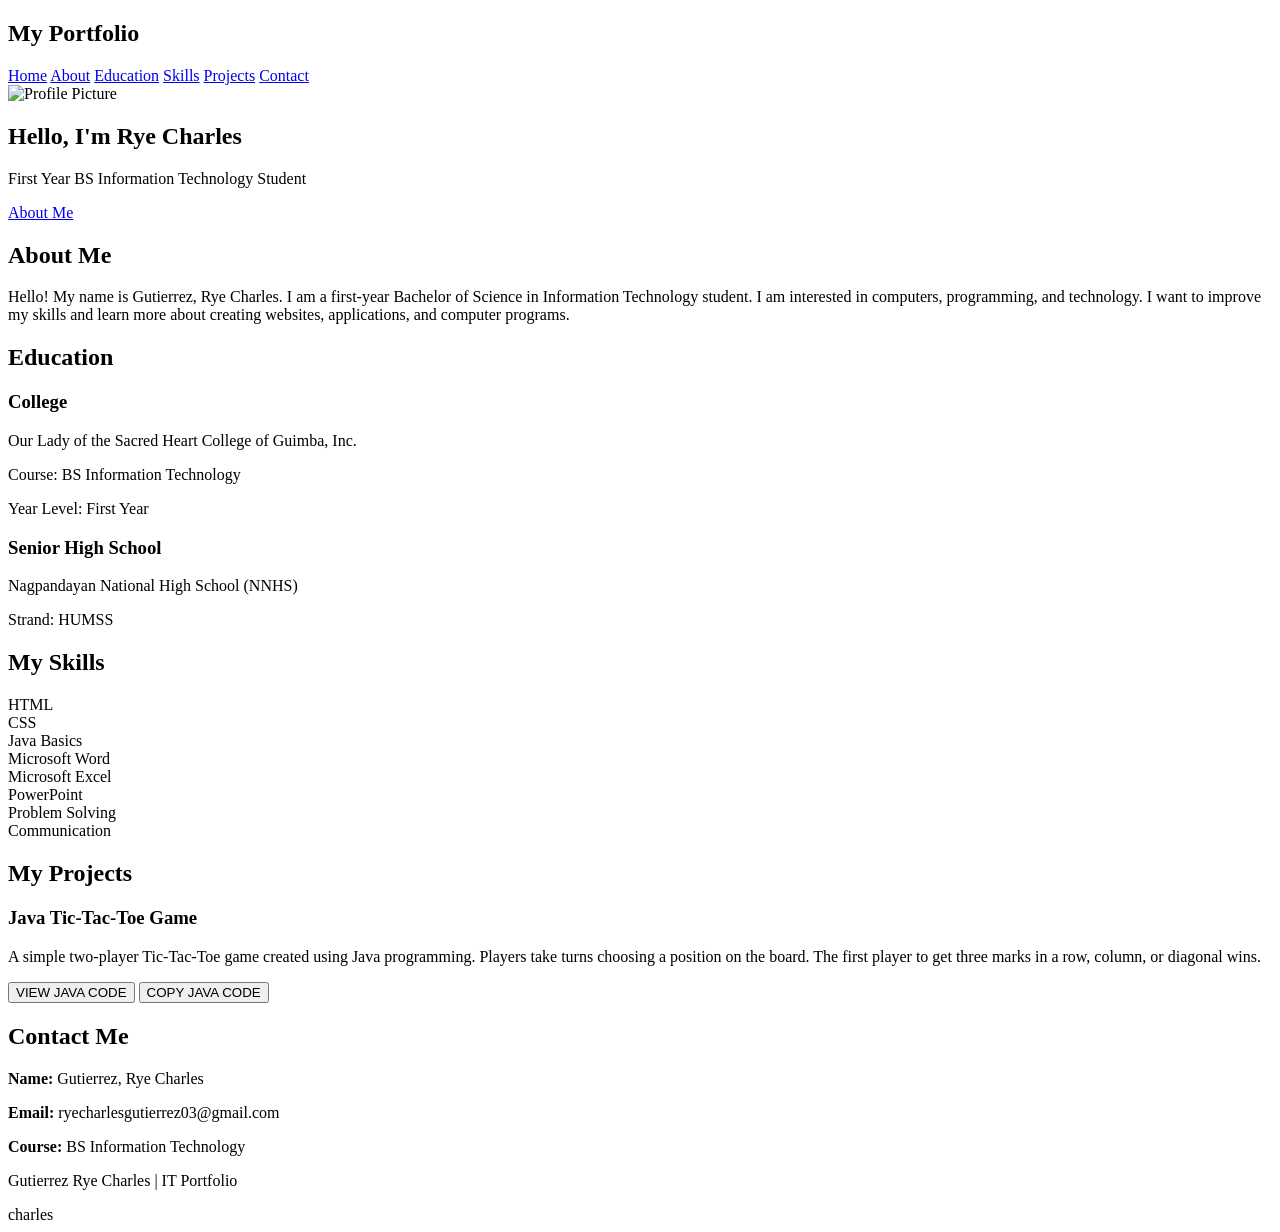
==== index.html @ fd4f10c5 "Rename charles.html to index.html" ====
<!DOCTYPE html>
<html lang="en">
<head>
<meta charset="UTF-8">
<meta name="viewport" content="width=device-width, initial-scale=1.0">
<title>Rye Charles | IT Portfolio</title>

<link rel="stylesheet" href="style.css">
</head>

<body>

<header>
    <h2>My Portfolio</h2>
    <nav>
        <a href="#home">Home</a>
        <a href="#about">About</a>
        <a href="#education">Education</a>
        <a href="#skills">Skills</a>
        <a href="#projects">Projects</a>
        <a href="#contact">Contact</a>
    </nav>
</header>

<section class="home" id="home">
    <img src="charleshaha.jpeg" alt="Profile Picture" class="profile-pic">

    <h1>Hello, I'm <span>Rye Charles</span></h1>
    <p>First Year BS Information Technology Student</p>
    <a href="#about" class="btn">About Me</a>
</section>

<section id="about">
    <h2 class="section-title">About Me</h2>

    <div class="card">
        <p>
            Hello! My name is Gutierrez, Rye Charles. I am a first-year
            Bachelor of Science in Information Technology student.
            I am interested in computers, programming, and technology.
            I want to improve my skills and learn more about creating
            websites, applications, and computer programs.
        </p>
    </div>
</section>

<section id="education">
    <h2 class="section-title">Education</h2>

    <div class="card">
        <h3>College</h3>
        <p>Our Lady of the Sacred Heart College of Guimba, Inc.</p>
        <p>Course: BS Information Technology</p>
        <p>Year Level: First Year</p>
    </div>

    <div class="card">
        <h3>Senior High School</h3>
        <p>Nagpandayan National High School (NNHS)</p>
        <p>Strand: HUMSS</p>
    </div>
</section>

<section id="skills">
    <h2 class="section-title">My Skills</h2>

    <div class="skills-container">
        <div class="skill">HTML</div>
        <div class="skill">CSS</div>
        <div class="skill">Java Basics</div>
        <div class="skill">Microsoft Word</div>
        <div class="skill">Microsoft Excel</div>
        <div class="skill">PowerPoint</div>
        <div class="skill">Problem Solving</div>
        <div class="skill">Communication</div>
    </div>
</section>

<section id="projects">
    <h2 class="section-title">My Projects</h2>

    <div class="card">
        <h3>Java Tic-Tac-Toe Game</h3>

        <p>
            A simple two-player Tic-Tac-Toe game created using
            Java programming. Players take turns choosing a
            position on the board. The first player to get three
            marks in a row, column, or diagonal wins.
        </p>

        <div class="project-buttons">
            <button class="game-button" onclick="showJavaCode()">
                VIEW JAVA CODE
            </button>

            <button class="game-button" onclick="copyJavaCode()">
                COPY JAVA CODE
            </button>
        </div>

        <pre id="javaCode"></pre>
    </div>
</section>

<section id="contact">
    <h2 class="section-title">Contact Me</h2>

    <div class="card contact-info">
        <p><strong>Name:</strong> Gutierrez, Rye Charles</p>
        <p><strong>Email:</strong> ryecharlesgutierrez03@gmail.com</p>
        <p><strong>Course:</strong> BS Information Technology</p>
    </div>
</section>

<footer>
    <p>Gutierrez Rye Charles | IT Portfolio</p>
</footer>

<script>
async function showJavaCode() {
    const codeBox = document.getElementById("javaCode");

    try {
        const response = await fetch("TicTacToe.java");
        if (!response.ok) throw new Error("File not found");

        const code = await response.text();
        codeBox.textContent = code;
        codeBox.style.display = "block";
    } catch (error) {
        alert("Unable to load Java code. Please check TicTacToe.java.");
    }
}

async function copyJavaCode() {
    try {
        const response = await fetch("TicTacToe.java");
        if (!response.ok) throw new Error("File not found");

        const code = await response.text();
        await navigator.clipboard.writeText(code);

        alert("Java code copied successfully!");
    } catch (error) {
        alert("Unable to copy Java code. Please open the Java file manually.");
    }
}
</script>

</body>
</html>
charles
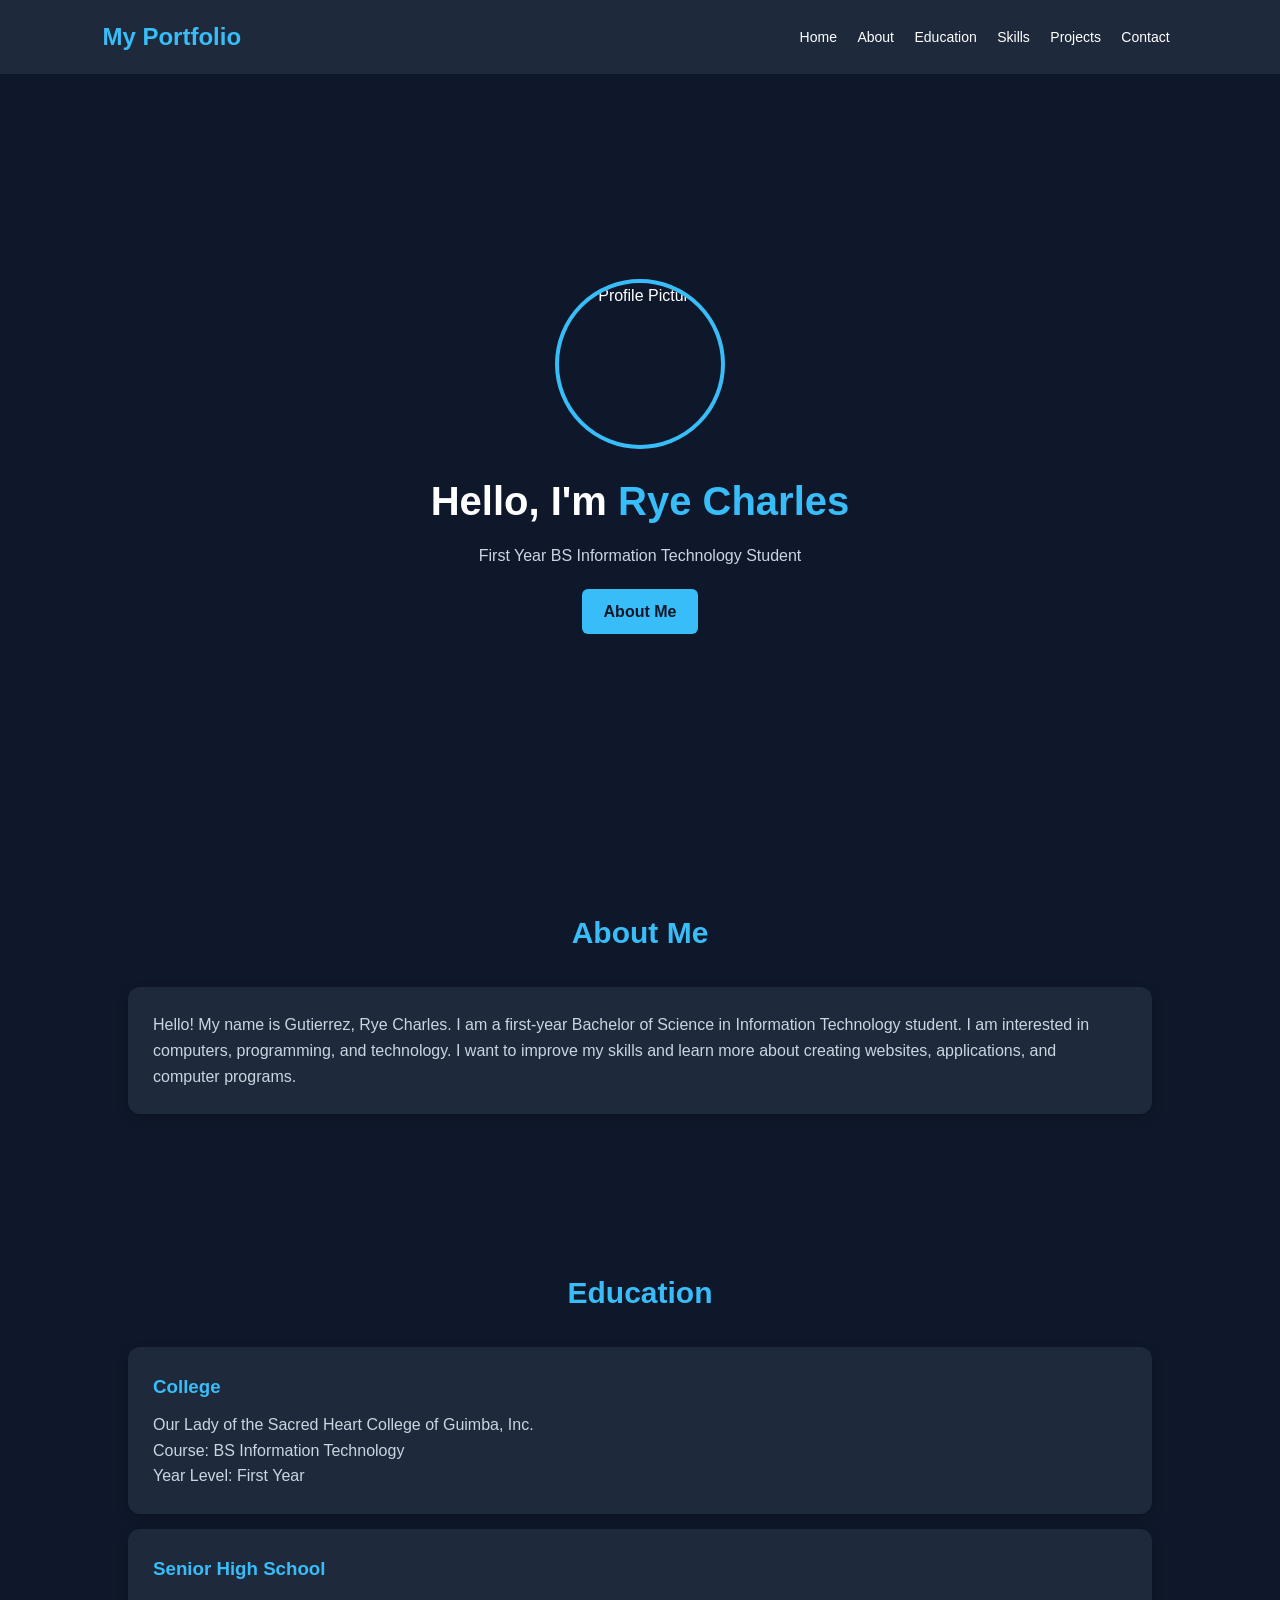
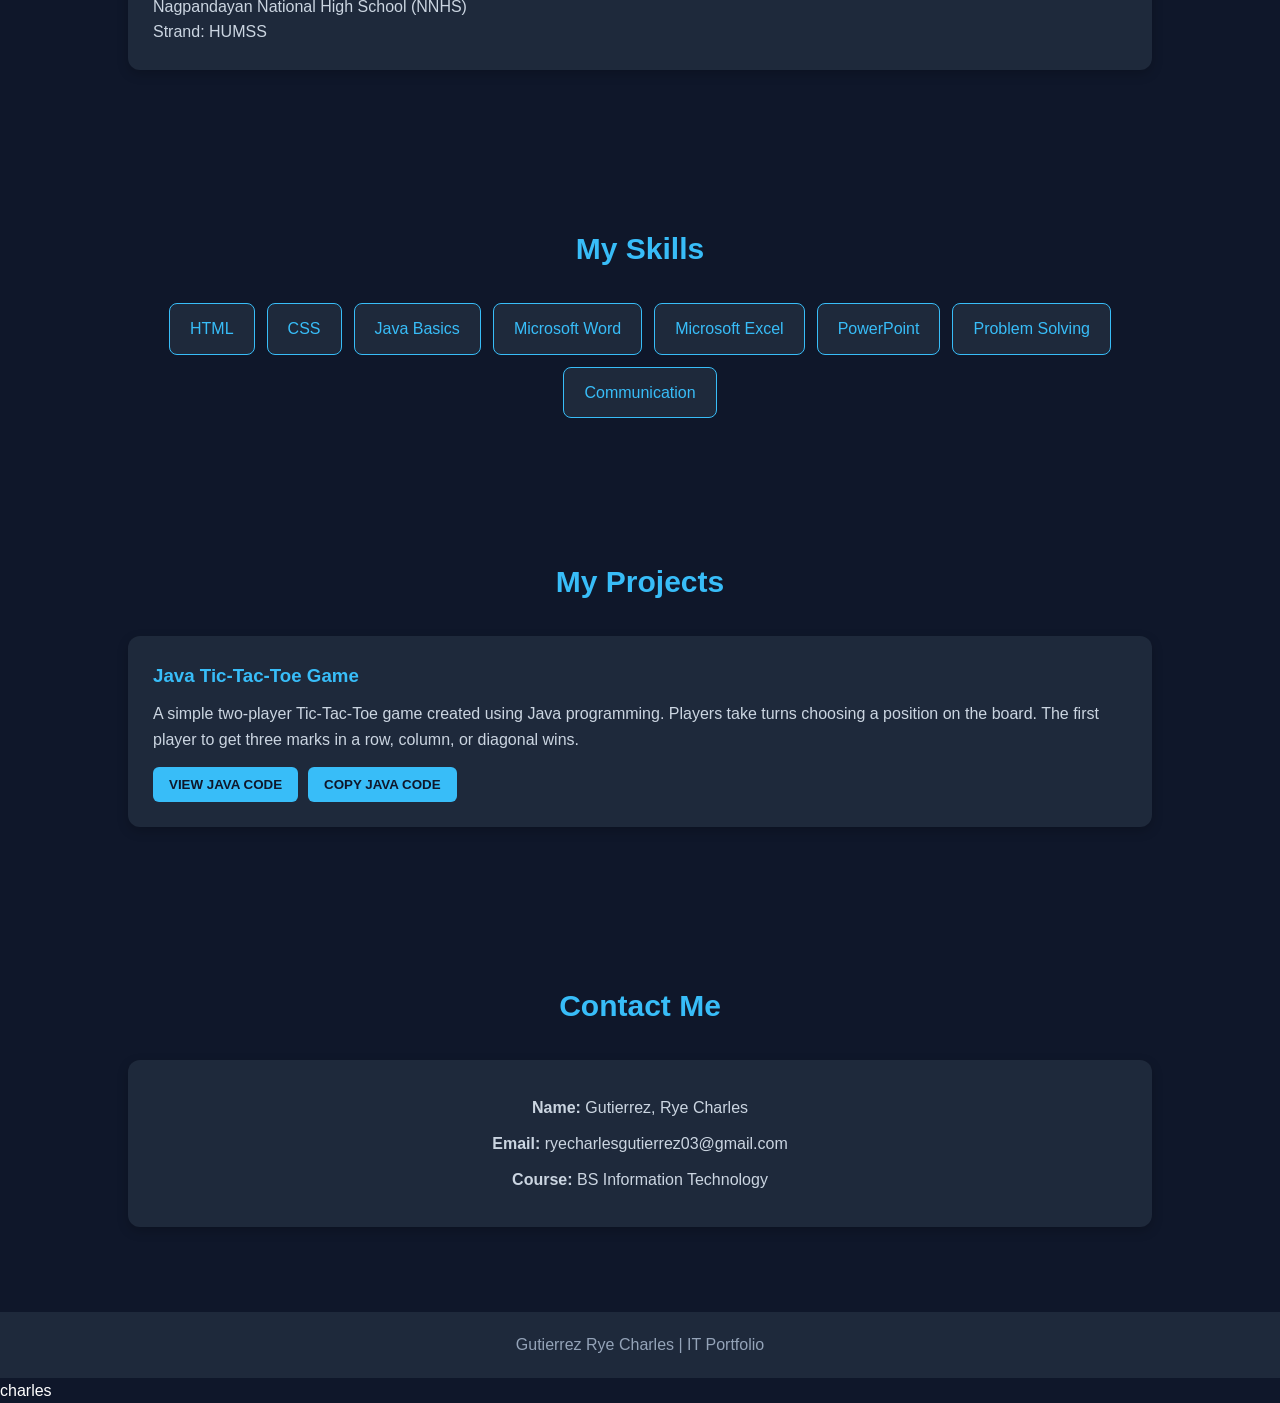
==== commit 450e9d29: "Update stylesheet link and image source in index.html" ====
--- a/index.html
+++ b/index.html
@@ -6,7 +6,7 @@
 <meta name="viewport" content="width=device-width, initial-scale=1.0">
 <title>Rye Charles | IT Portfolio</title>
 
-<link rel="stylesheet" href="style.css">
+<link rel="stylesheet" href="charles.css">
 </head>
 
 <body>
@@ -24,7 +24,7 @@
 </header>
 
 <section class="home" id="home">
-    <img src="charleshaha.jpeg" alt="Profile Picture" class="profile-pic">
+    <img src="picture.jpeg" alt="Profile Picture" class="profile-pic">
 
     <h1>Hello, I'm <span>Rye Charles</span></h1>
     <p>First Year BS Information Technology Student</p>
@@ -123,7 +123,7 @@
     const codeBox = document.getElementById("javaCode");
 
     try {
-        const response = await fetch("TicTacToe.java");
+        const response = await fetch("tictactoe.java");
         if (!response.ok) throw new Error("File not found");
 
         const code = await response.text();
--- a/charles.css
+++ b/charles.css
@@ -0,0 +1,203 @@
+
+* {
+    margin: 0;
+    padding: 0;
+    box-sizing: border-box;
+    scroll-behavior: smooth;
+}
+
+body {
+    font-family: Arial, sans-serif;
+    background: #0f172a;
+    color: white;
+    line-height: 1.6;
+}
+
+header {
+    background: #1e293b;
+    padding: 18px 8%;
+    display: flex;
+    justify-content: space-between;
+    align-items: center;
+    flex-wrap: wrap;
+    position: sticky;
+    top: 0;
+    z-index: 100;
+}
+
+header h2 {
+    color: #38bdf8;
+}
+
+nav a {
+    color: white;
+    text-decoration: none;
+    margin: 8px;
+    font-size: 14px;
+}
+
+nav a:hover {
+    color: #38bdf8;
+}
+
+section {
+    padding: 70px 10%;
+}
+
+.home {
+    min-height: 85vh;
+    display: flex;
+    flex-direction: column;
+    justify-content: center;
+    align-items: center;
+    text-align: center;
+}
+
+.profile-pic {
+    width: 170px;
+    height: 170px;
+    object-fit: cover;
+    border-radius: 50%;
+    border: 4px solid #38bdf8;
+    margin-bottom: 20px;
+}
+
+.home h1 {
+    font-size: 40px;
+    margin-bottom: 10px;
+}
+
+.home h1 span {
+    color: #38bdf8;
+}
+
+.home p {
+    color: #cbd5e1;
+    margin-bottom: 20px;
+}
+
+.btn {
+    display: inline-block;
+    background: #38bdf8;
+    color: #0f172a;
+    padding: 10px 22px;
+    border-radius: 6px;
+    text-decoration: none;
+    font-weight: bold;
+}
+
+.btn:hover {
+    background: #7dd3fc;
+}
+
+.section-title {
+    color: #38bdf8;
+    font-size: 30px;
+    text-align: center;
+    margin-bottom: 30px;
+}
+
+.card {
+    background: #1e293b;
+    padding: 25px;
+    border-radius: 12px;
+    margin: 15px 0;
+    box-shadow: 0 4px 12px rgba(0,0,0,0.2);
+}
+
+.card h3 {
+    color: #38bdf8;
+    margin-bottom: 10px;
+}
+
+.card p, .card li {
+    color: #cbd5e1;
+}
+
+.skills-container {
+    display: flex;
+    flex-wrap: wrap;
+    justify-content: center;
+    gap: 12px;
+}
+
+.skill {
+    background: #1e293b;
+    border: 1px solid #38bdf8;
+    color: #38bdf8;
+    padding: 12px 20px;
+    border-radius: 8px;
+}
+
+.project-buttons {
+    margin-top: 15px;
+    display: flex;
+    gap: 10px;
+    flex-wrap: wrap;
+}
+
+.game-button {
+    background: #38bdf8;
+    color: #0f172a;
+    border: none;
+    padding: 10px 16px;
+    border-radius: 6px;
+    cursor: pointer;
+    font-weight: bold;
+}
+
+.game-button:hover {
+    background: #7dd3fc;
+}
+
+#javaCode {
+    display: none;
+    background: #020617;
+    color: #a5f3fc;
+    padding: 20px;
+    border-radius: 8px;
+    margin-top: 20px;
+    overflow-x: auto;
+    white-space: pre;
+    font-size: 13px;
+}
+
+.contact-info {
+    text-align: center;
+}
+
+.contact-info p {
+    margin: 10px;
+    color: #cbd5e1;
+}
+
+footer {
+    background: #1e293b;
+    text-align: center;
+    padding: 20px;
+    color: #94a3b8;
+}
+
+@media (max-width: 650px) {
+    header {
+        justify-content: center;
+        gap: 10px;
+    }
+
+    nav {
+        text-align: center;
+    }
+
+    nav a {
+        display: inline-block;
+        margin: 5px;
+    }
+
+    .home h1 {
+        font-size: 30px;
+    }
+
+    section {
+        padding: 55px 7%;
+    }
+}
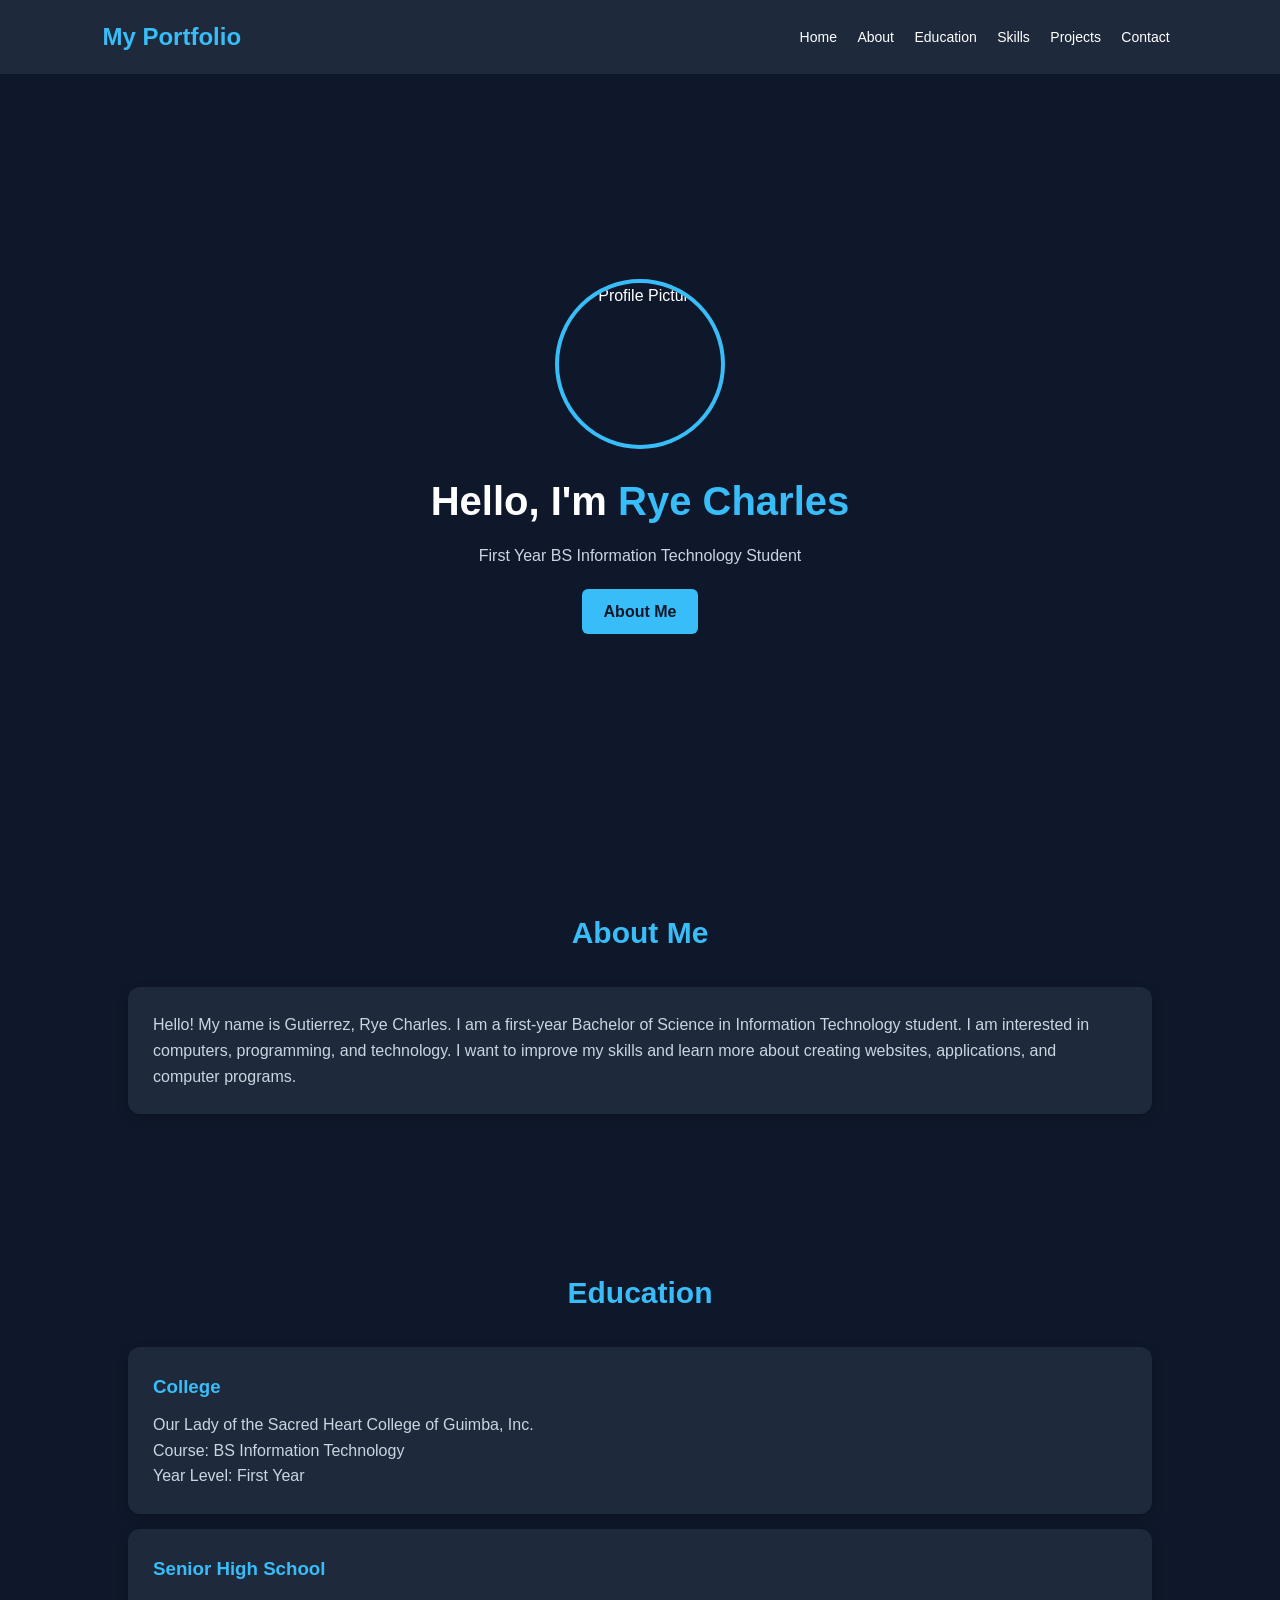
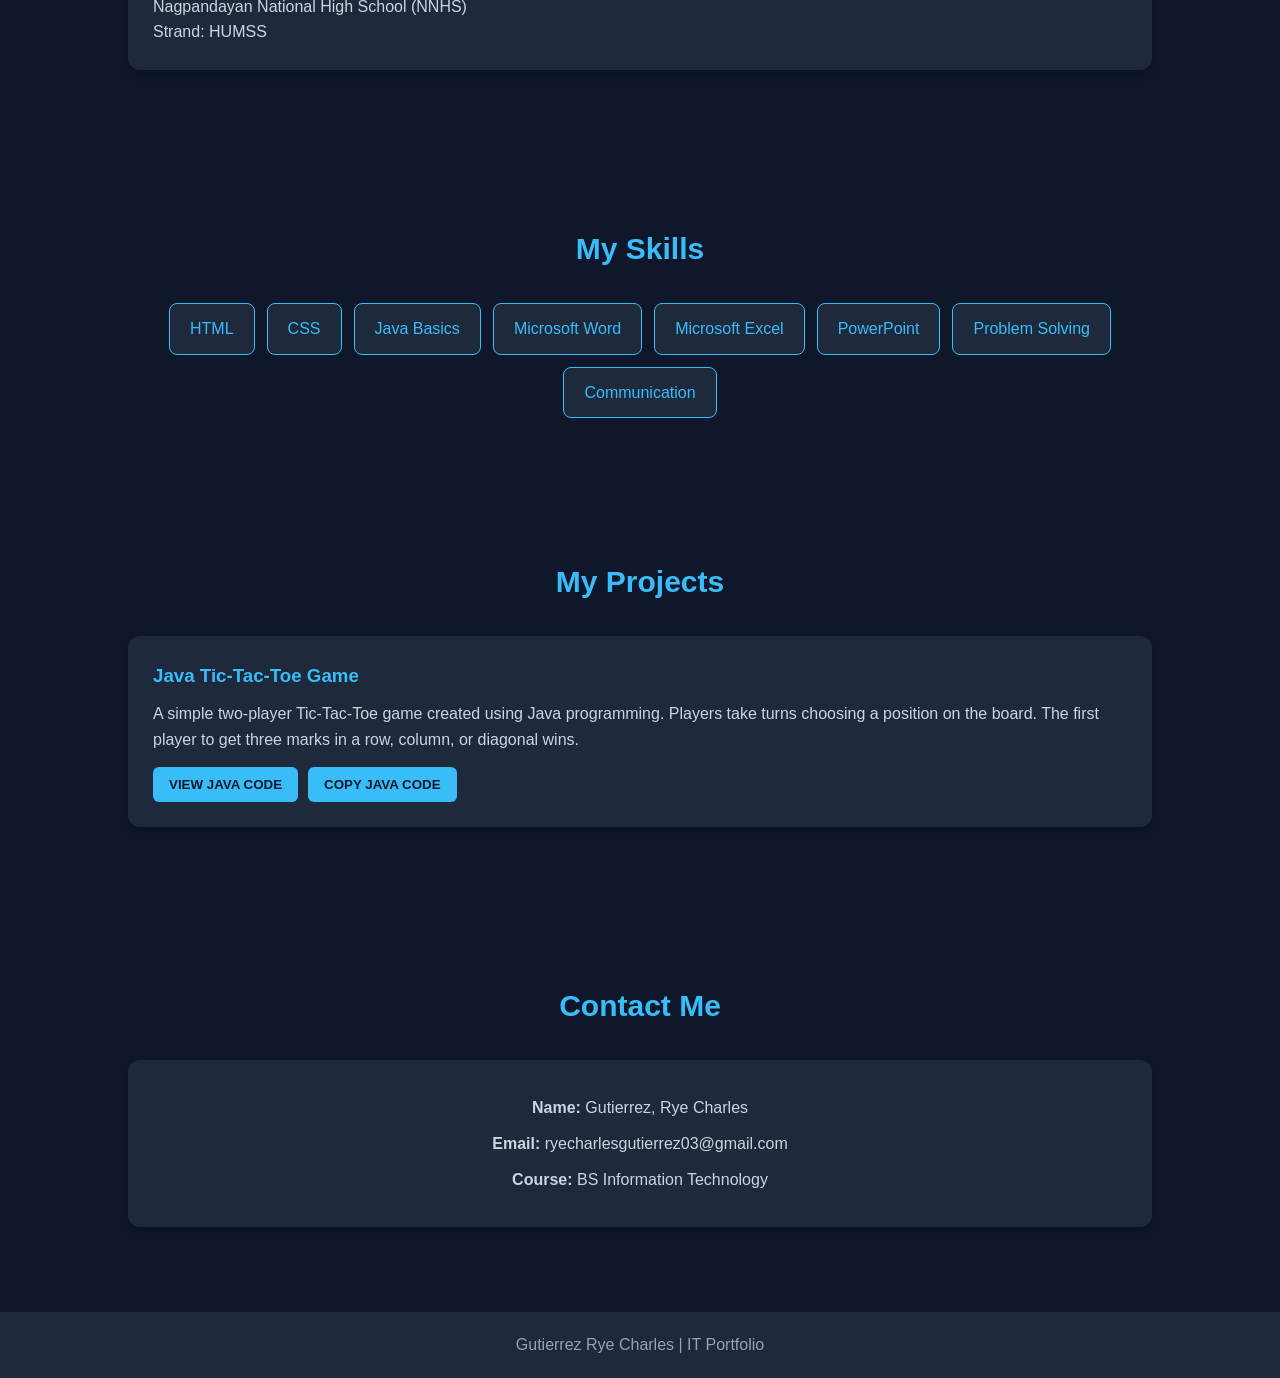
==== commit 50ade98c: "Fix HTML closing tag and remove extra text" ====
--- a/index.html
+++ b/index.html
@@ -136,7 +136,7 @@
 
 async function copyJavaCode() {
     try {
-        const response = await fetch("TicTacToe.java");
+        const response = await fetch("tictactoe.java");
         if (!response.ok) throw new Error("File not found");
 
         const code = await response.text();
@@ -151,4 +151,3 @@
 
 </body>
 </html>
-charles 
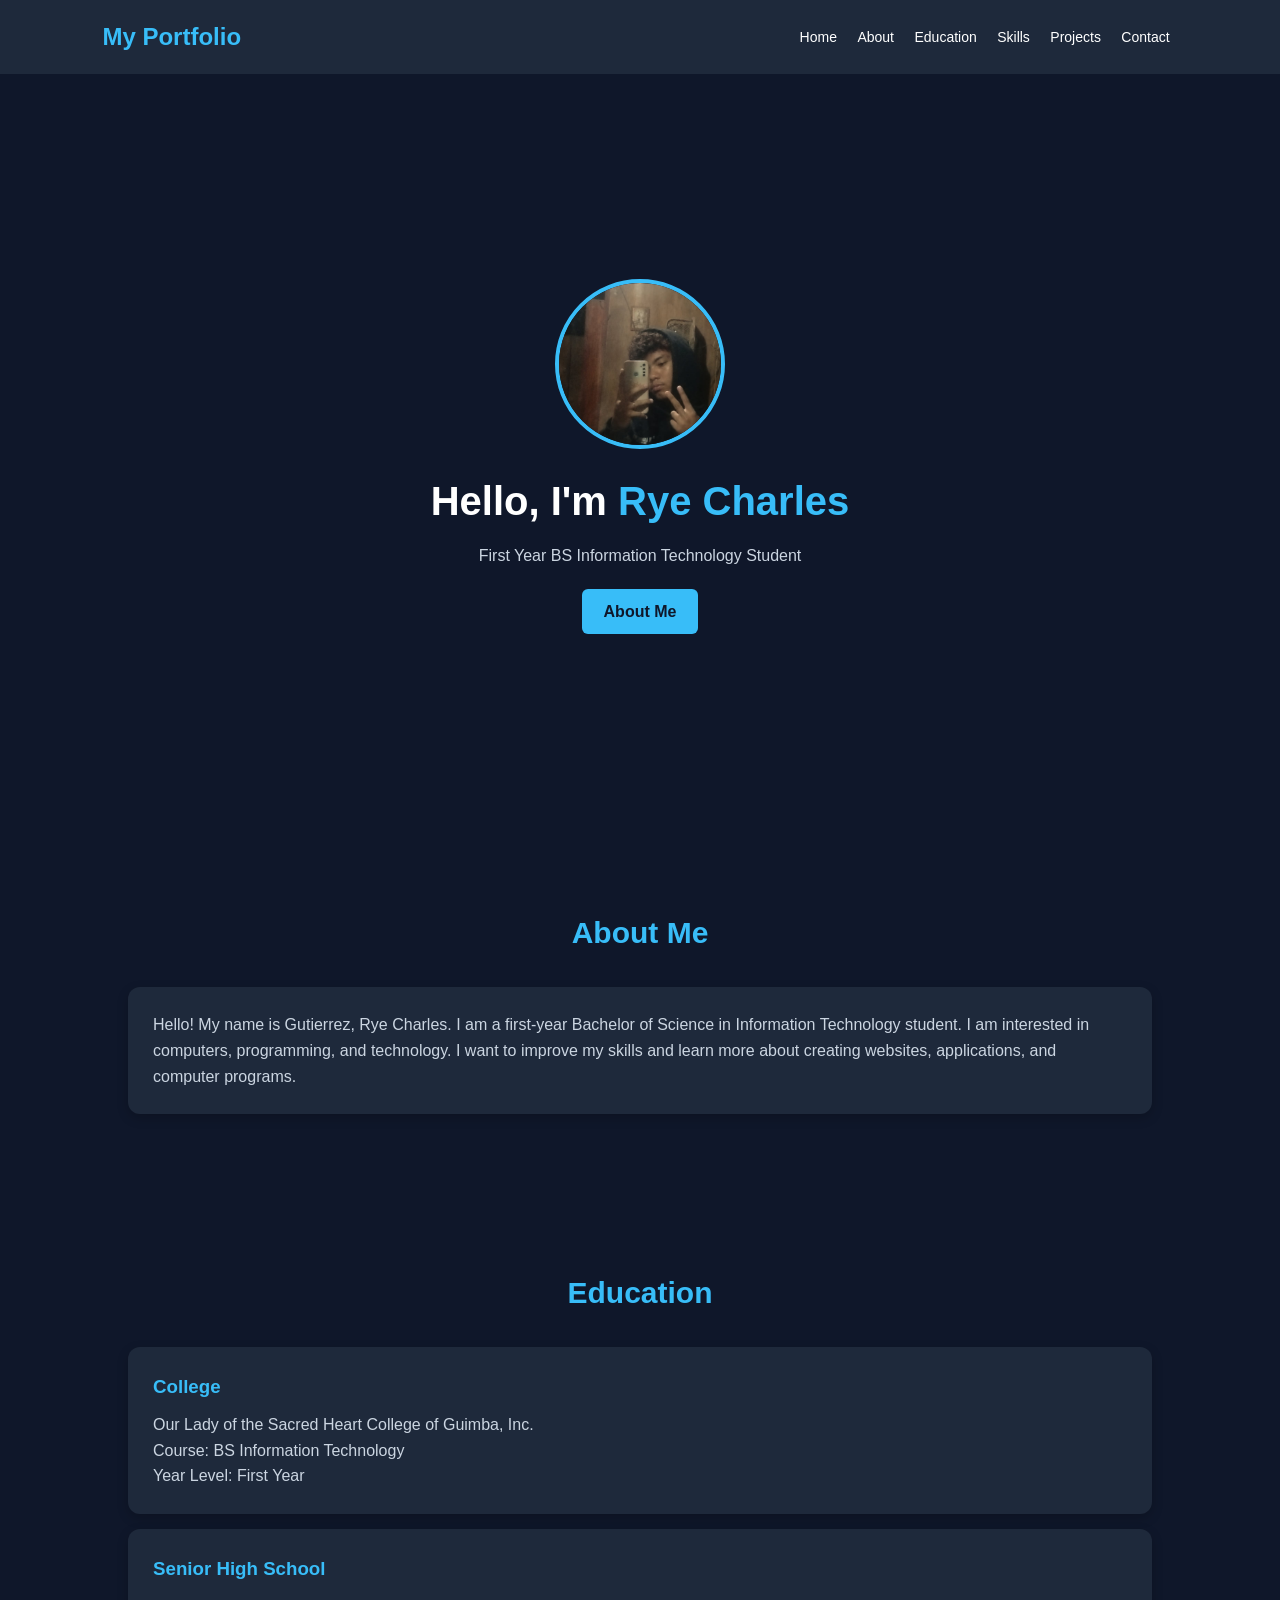
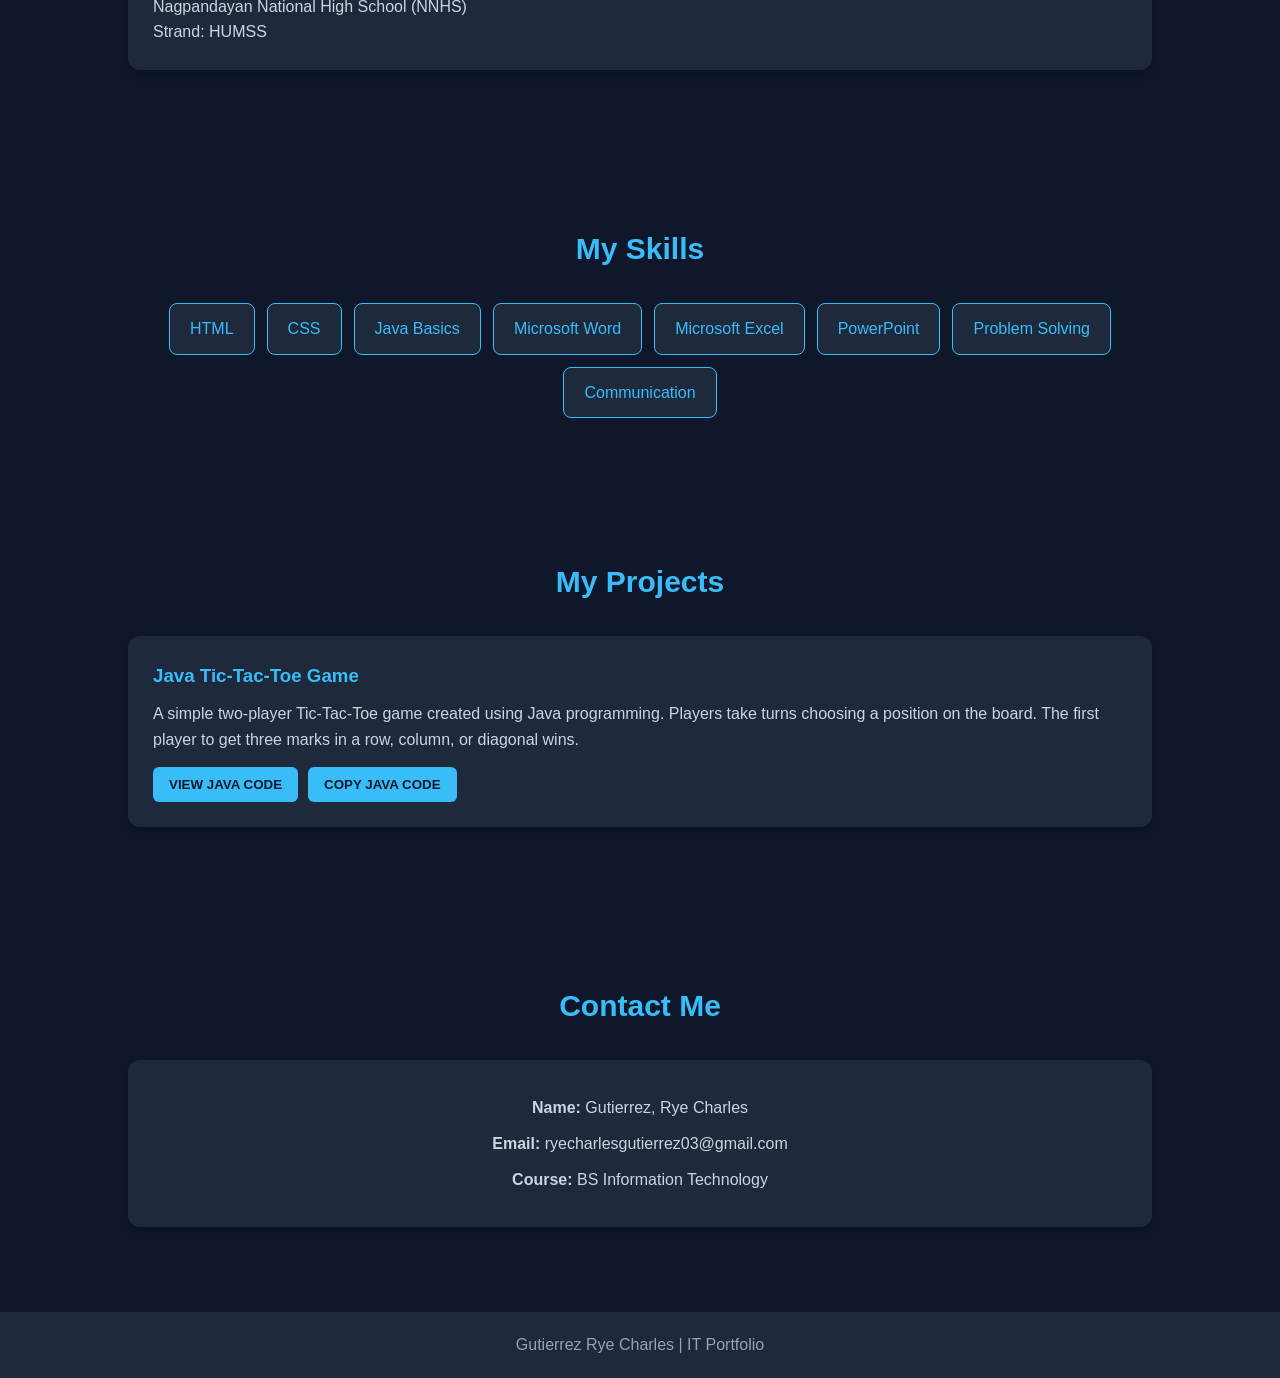
==== commit b9d5edd1: "Update profile picture source in index.html" ====
--- a/index.html
+++ b/index.html
@@ -24,7 +24,7 @@
 </header>
 
 <section class="home" id="home">
-    <img src="picture.jpeg" alt="Profile Picture" class="profile-pic">
+    <img src="gutierrez.png" alt="Profile Picture" class="profile-pic">
 
     <h1>Hello, I'm <span>Rye Charles</span></h1>
     <p>First Year BS Information Technology Student</p>
